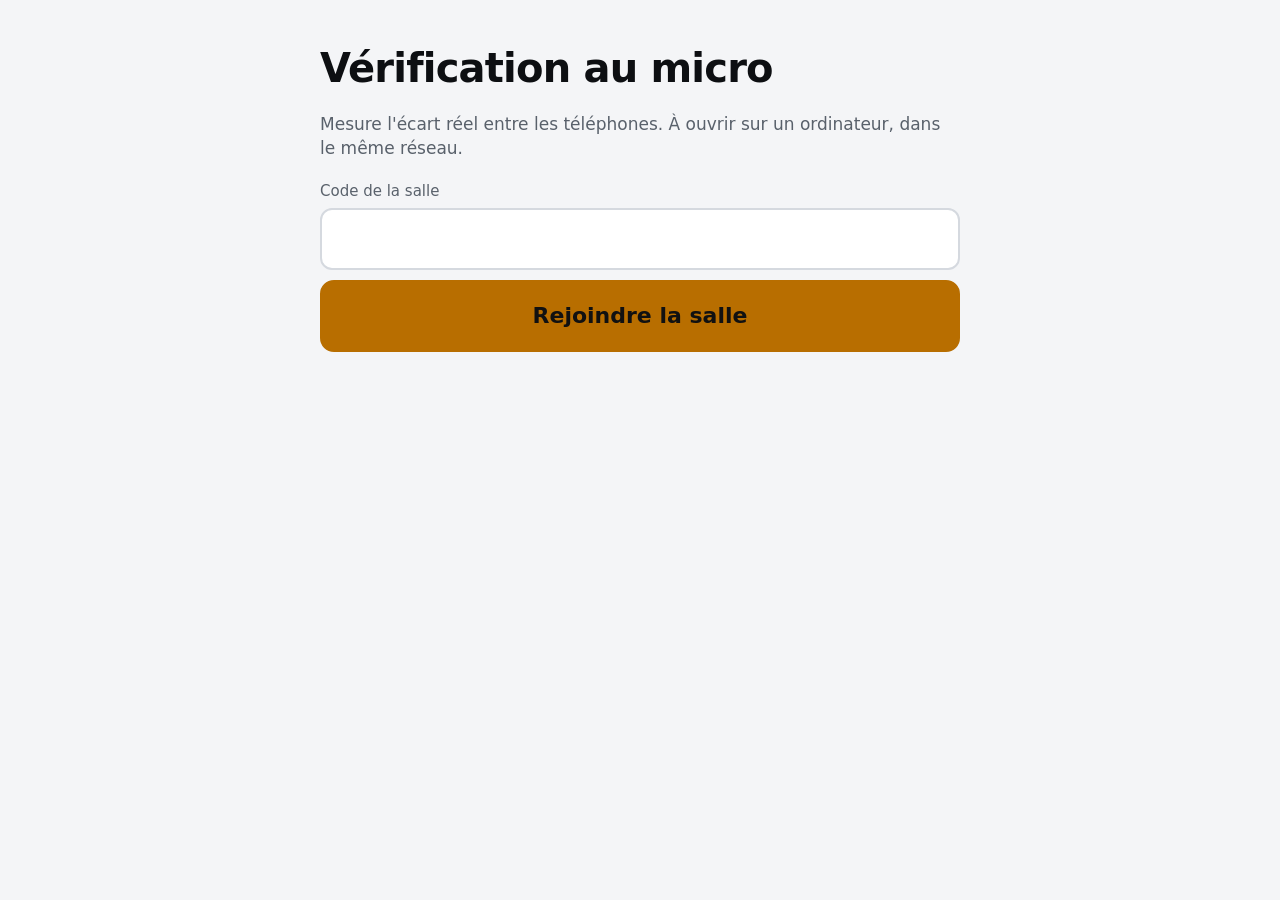
==== verify.html @ 341e8573 "Add files via upload" ====
<!doctype html>
<html lang="fr">
  <head>
    <meta charset="utf-8" />
    <meta name="viewport" content="width=device-width, initial-scale=1" />
    <meta name="color-scheme" content="dark light" />
    <title>Vérification au micro</title>
    <script type="module" crossorigin src="./assets/verify-QfKFQ-KI.js"></script>
    <link rel="modulepreload" crossorigin href="./assets/style-CHm-liLP.js">
    <link rel="stylesheet" crossorigin href="./assets/style-BWfEwQAd.css">
  </head>
  <body>
    <div id="app"></div>
  </body>
</html>
---- assets/style-BWfEwQAd.css ----
:root{--bg:#0d0f12;--panel:#171a1f;--line:#2a2f37;--text:#f2f4f7;--muted:#9aa3ae;--accent:#ffb020;--ok:#2ecc71;--bad:#ff4d4d;--flash:#fff;--lightningcss-light: ;--lightningcss-dark:initial;color-scheme:dark}@media (prefers-color-scheme:light){:root{--bg:#f4f5f7;--panel:#fff;--line:#d5d9df;--text:#0d0f12;--muted:#59616b;--accent:#b86e00;--ok:#128a44;--bad:#c62828;--flash:#000;--lightningcss-light:initial;--lightningcss-dark: ;color-scheme:light}}*{box-sizing:border-box}html,body{background:var(--bg);color:var(--text);margin:0}body{padding:env(safe-area-inset-top) 16px env(safe-area-inset-bottom);-webkit-text-size-adjust:100%;font:17px/1.4 system-ui,-apple-system,Segoe UI,Roboto,sans-serif}main{max-width:640px;margin:0 auto;padding:16px 0 48px}h1{letter-spacing:-.02em;margin:24px 0 0;font-size:40px}h2{color:var(--muted);text-transform:uppercase;letter-spacing:.06em;margin:28px 0 10px;font-size:18px}.sub,.hint,.or{color:var(--muted)}.or{text-align:center;margin:8px 0}.hint{font-size:15px}.field{color:var(--muted);margin:20px 0 10px;font-size:15px;display:block}input{width:100%;font:inherit;color:var(--text);background:var(--panel);border:2px solid var(--line);border-radius:12px;margin-top:6px;padding:14px 16px;font-size:22px;display:block}input:focus{border-color:var(--accent);outline:none}input.invalid{border-color:var(--bad)}button{font:inherit;color:var(--text);background:var(--panel);border:2px solid var(--line);cursor:pointer;-webkit-tap-highlight-color:transparent;border-radius:14px}button:active{transform:scale(.98)}button.big{width:100%;min-height:72px;padding:12px;font-size:22px;font-weight:700;display:block}button.big span{color:var(--muted);font-size:14px;font-weight:400;display:block}button.primary{background:var(--accent);border-color:var(--accent);color:#111}button.primary span{color:#3a2a00}button.small{min-height:48px;padding:8px 14px;font-size:15px}button.small.on{border-color:var(--accent);color:var(--accent)}header{justify-content:space-between;align-items:center;gap:12px;font-size:18px;display:flex}.role{color:var(--accent);font-weight:700}.banner{background:var(--panel);border:3px solid var(--line);border-radius:16px;margin:16px 0;padding:18px}.banner.ok{border-color:var(--ok)}.banner.bad{border-color:var(--bad)}.banner.warn{border-color:var(--accent)}.big-state{font-size:30px;font-weight:800}.banner.ok .big-state{color:var(--ok)}.banner.bad .big-state{color:var(--bad)}.big-num{font-variant-numeric:tabular-nums;font-size:52px;font-weight:800;line-height:1.1}details{background:var(--panel);border:2px solid var(--line);border-radius:16px;padding:12px 16px}summary{cursor:pointer;min-height:32px;font-weight:700}#qr{background:#fff;border-radius:8px;max-width:280px;margin:12px auto;padding:8px}#qr svg{width:100%;height:auto;display:block}.url{color:var(--muted);word-break:break-all;text-align:center;font-size:14px}.tools{flex-wrap:wrap;gap:10px;margin-top:16px;display:flex}.device{background:var(--panel);border:2px solid var(--line);border-left-width:8px;border-radius:14px;margin-bottom:10px;padding:12px 14px}.device.ok{border-left-color:var(--ok)}.device.bad{border-left-color:var(--bad)}.dhead{flex-wrap:wrap;align-items:baseline;gap:8px;display:flex}.dhead b{font-size:20px}.dhead small{color:var(--muted)}.dhead em{margin-left:auto;font-style:normal;font-weight:700}.device.ok em{color:var(--ok)}.device.bad em{color:var(--bad)}.metrics{grid-template-columns:repeat(auto-fill,minmax(140px,1fr));gap:6px 12px;margin-top:8px;display:grid}.m span{color:var(--muted);font-size:13px;display:block}.m b{font-variant-numeric:tabular-nums}#flashlayer{background:var(--flash);opacity:0;pointer-events:none;position:fixed;inset:0}#flashlayer.on{opacity:1}.hidden{display:none!important}a{color:var(--accent)}.syncline{background:var(--panel);border:2px solid var(--line);border-radius:12px;margin:12px 0;padding:10px 14px;font-size:15px}.syncline.ok{border-color:var(--ok)}.syncline.ok b{color:var(--ok)}.syncline.bad{border-color:var(--bad)}.syncline.bad b{color:var(--bad);font-size:20px}.syncline.warn{border-color:var(--accent)}.beat{text-align:center;background:var(--panel);border:3px solid var(--line);border-radius:20px;margin:12px 0;padding:12px}.beatlabel{color:var(--muted);text-transform:uppercase;letter-spacing:.06em;font-size:20px;font-weight:700}.beatnum{font-variant-numeric:tabular-nums;font-size:min(44vw,240px);font-weight:900;line-height:1}.beat.playing.downbeat .beatnum{color:var(--accent)}.beat.countin{border-color:var(--accent)}.beat.countin .beatlabel{color:var(--accent)}.dots{justify-content:center;gap:14px;min-height:26px;display:flex}.dots i{background:var(--line);border-radius:50%;width:22px;height:22px}.dots i.on{background:var(--accent)}.transport{margin:12px 0}.tempo{justify-content:center;align-items:center;gap:8px;margin:12px 0;display:flex}.tempo>div{text-align:center;min-width:110px}.tempo b{font-variant-numeric:tabular-nums;font-size:44px;line-height:1;display:block}.tempo span{color:var(--muted);font-size:13px}.tempo button{min-width:56px;min-height:56px;font-size:18px;font-weight:700}button.big.stop{background:var(--bad);border-color:var(--bad);color:#fff}details{margin-top:14px}input[type=range]{height:44px;accent-color:var(--accent);background:0 0;border:none;padding:0}main.wide{max-width:980px}.steps{padding-left:20px}.steps li{margin:6px 0}.scroll{overflow-x:auto}table{border-collapse:collapse;font-variant-numeric:tabular-nums;width:100%;margin-top:16px}th,td{text-align:left;border-bottom:1px solid var(--line);white-space:nowrap;padding:8px 10px}th{color:var(--muted);font-size:13px;font-weight:600}tr.ok td:first-child{box-shadow:inset 6px 0 var(--ok)}tr.bad td:first-child{box-shadow:inset 6px 0 var(--bad)}.kpis{grid-template-columns:repeat(auto-fit,minmax(180px,1fr));gap:10px;margin-top:16px;display:grid}.kpi{background:var(--panel);border:2px solid var(--line);border-radius:14px;padding:12px 14px}.kpi.ok{border-color:var(--ok)}.kpi.bad{border-color:var(--bad)}.kpi span,.kpi small{color:var(--muted);font-size:13px;display:block}.kpi b{font-variant-numeric:tabular-nums;font-size:30px}button:disabled{opacity:.5}
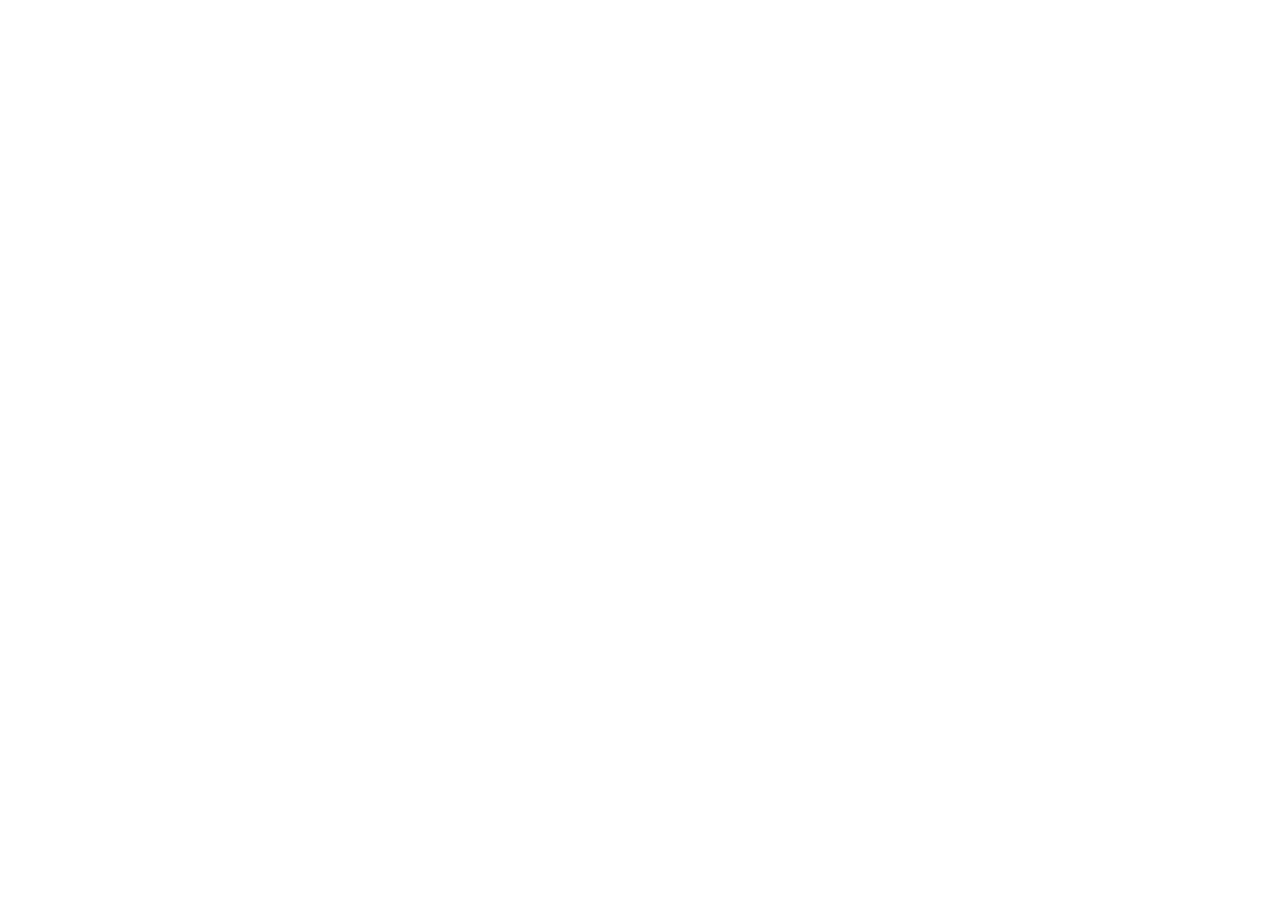
==== commit 5ee2dd8e: "Add files via upload" ====
--- a/verify.html
+++ b/verify.html
@@ -5,9 +5,9 @@
     <meta name="viewport" content="width=device-width, initial-scale=1" />
     <meta name="color-scheme" content="dark light" />
     <title>Vérification au micro</title>
-    <script type="module" crossorigin src="./assets/verify-QfKFQ-KI.js"></script>
-    <link rel="modulepreload" crossorigin href="./assets/style-CHm-liLP.js">
-    <link rel="stylesheet" crossorigin href="./assets/style-BWfEwQAd.css">
+    <script type="module" crossorigin src="./assets/verify-Cnjg03ib.js"></script>
+    <link rel="modulepreload" crossorigin href="./assets/style-BR41Qc20.js">
+    <link rel="stylesheet" crossorigin href="./assets/style-CN7kV2zy.css">
   </head>
   <body>
     <div id="app"></div>
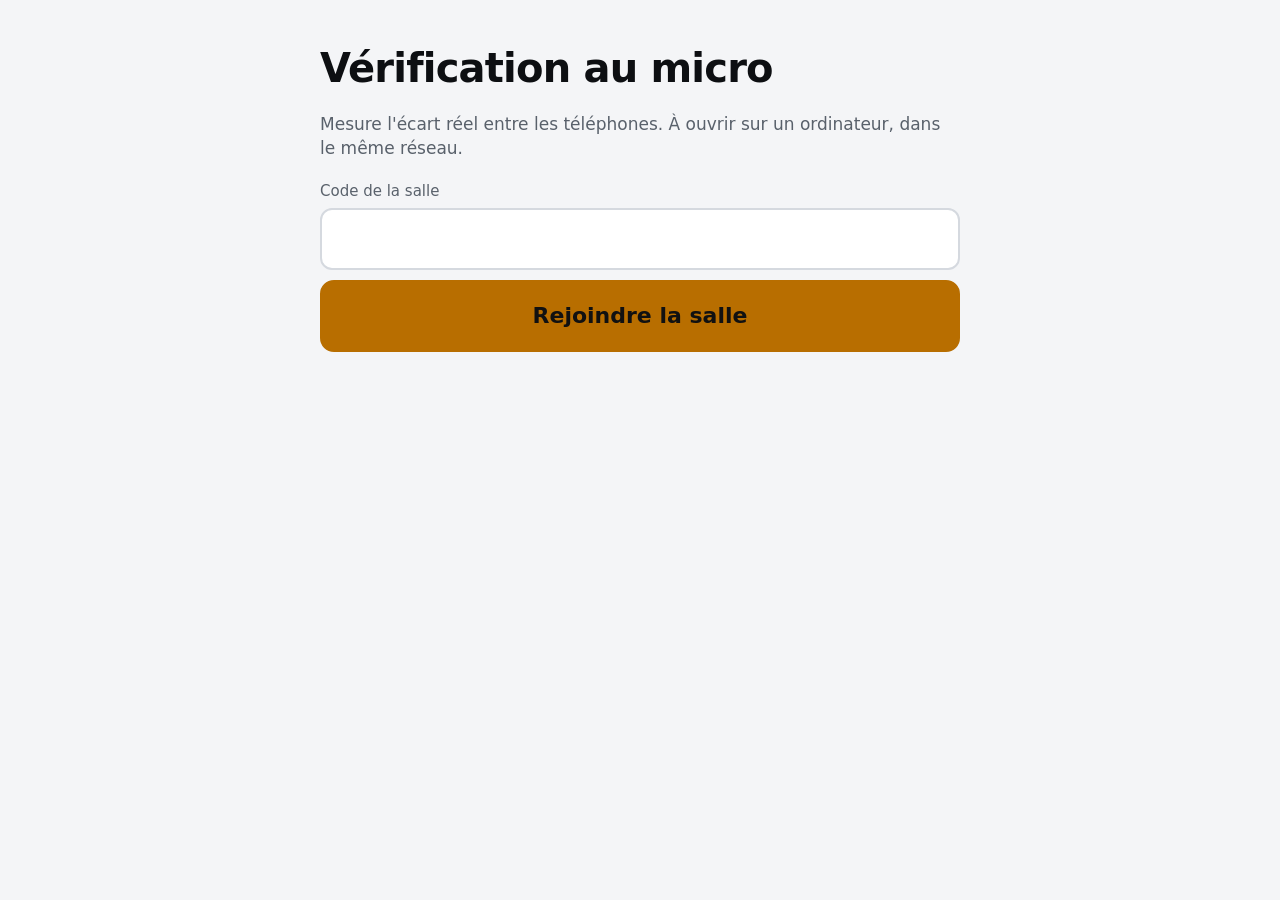
==== commit f933380d: "Add files via upload" ====
--- a/verify.html
+++ b/verify.html
@@ -5,9 +5,9 @@
     <meta name="viewport" content="width=device-width, initial-scale=1" />
     <meta name="color-scheme" content="dark light" />
     <title>Vérification au micro</title>
-    <script type="module" crossorigin src="./assets/verify-Cnjg03ib.js"></script>
-    <link rel="modulepreload" crossorigin href="./assets/style-BR41Qc20.js">
-    <link rel="stylesheet" crossorigin href="./assets/style-CN7kV2zy.css">
+    <script type="module" crossorigin src="./verify-CCEXPp6Q.js"></script>
+    <link rel="modulepreload" crossorigin href="./style-I3SqId_m.js">
+    <link rel="stylesheet" crossorigin href="./style-CN7kV2zy.css">
   </head>
   <body>
     <div id="app"></div>
--- a/style-CN7kV2zy.css
+++ b/style-CN7kV2zy.css
@@ -0,0 +1 @@
+:root{--bg:#0d0f12;--panel:#171a1f;--line:#2a2f37;--text:#f2f4f7;--muted:#9aa3ae;--accent:#ffb020;--ok:#2ecc71;--bad:#ff4d4d;--flash:#fff;--lightningcss-light: ;--lightningcss-dark:initial;color-scheme:dark}@media (prefers-color-scheme:light){:root{--bg:#f4f5f7;--panel:#fff;--line:#d5d9df;--text:#0d0f12;--muted:#59616b;--accent:#b86e00;--ok:#128a44;--bad:#c62828;--flash:#000;--lightningcss-light:initial;--lightningcss-dark: ;color-scheme:light}}*{box-sizing:border-box}html,body{background:var(--bg);color:var(--text);margin:0}body{padding:env(safe-area-inset-top) 16px env(safe-area-inset-bottom);-webkit-text-size-adjust:100%;font:17px/1.4 system-ui,-apple-system,Segoe UI,Roboto,sans-serif}main{max-width:640px;margin:0 auto;padding:16px 0 48px}h1{letter-spacing:-.02em;margin:24px 0 0;font-size:40px}h2{color:var(--muted);text-transform:uppercase;letter-spacing:.06em;margin:28px 0 10px;font-size:18px}.sub,.hint,.or{color:var(--muted)}.or{text-align:center;margin:8px 0}.hint{font-size:15px}.field{color:var(--muted);margin:20px 0 10px;font-size:15px;display:block}input{width:100%;font:inherit;color:var(--text);background:var(--panel);border:2px solid var(--line);border-radius:12px;margin-top:6px;padding:14px 16px;font-size:22px;display:block}input:focus{border-color:var(--accent);outline:none}input.invalid{border-color:var(--bad)}button{font:inherit;color:var(--text);background:var(--panel);border:2px solid var(--line);cursor:pointer;-webkit-tap-highlight-color:transparent;border-radius:14px}button:active{transform:scale(.98)}button.big{width:100%;min-height:72px;padding:12px;font-size:22px;font-weight:700;display:block}button.big span{color:var(--muted);font-size:14px;font-weight:400;display:block}button.primary{background:var(--accent);border-color:var(--accent);color:#111}button.primary span{color:#3a2a00}button.small{min-height:48px;padding:8px 14px;font-size:15px}button.small.on{border-color:var(--accent);color:var(--accent)}header{justify-content:space-between;align-items:center;gap:12px;font-size:18px;display:flex}.role{color:var(--accent);font-weight:700}.banner{background:var(--panel);border:3px solid var(--line);border-radius:16px;margin:16px 0;padding:18px}.banner.ok{border-color:var(--ok)}.banner.bad{border-color:var(--bad)}.banner.warn{border-color:var(--accent)}.big-state{font-size:30px;font-weight:800}.banner.ok .big-state{color:var(--ok)}.banner.bad .big-state{color:var(--bad)}.big-num{font-variant-numeric:tabular-nums;font-size:52px;font-weight:800;line-height:1.1}details{background:var(--panel);border:2px solid var(--line);border-radius:16px;padding:12px 16px}summary{cursor:pointer;min-height:32px;font-weight:700}#qr svg{width:100%;height:auto;display:block}.url{color:var(--muted);word-break:break-all;text-align:center;font-size:14px}.tools{flex-wrap:wrap;gap:10px;margin-top:16px;display:flex}.device{background:var(--panel);border:2px solid var(--line);border-left-width:8px;border-radius:14px;margin-bottom:10px;padding:12px 14px}.device.ok{border-left-color:var(--ok)}.device.bad{border-left-color:var(--bad)}.dhead{flex-wrap:wrap;align-items:baseline;gap:8px;display:flex}.dhead b{font-size:20px}.dhead small{color:var(--muted)}.dhead em{margin-left:auto;font-style:normal;font-weight:700}.device.ok em{color:var(--ok)}.device.bad em{color:var(--bad)}.metrics{grid-template-columns:repeat(auto-fill,minmax(140px,1fr));gap:6px 12px;margin-top:8px;display:grid}.m span{color:var(--muted);font-size:13px;display:block}.m b{font-variant-numeric:tabular-nums}#flashlayer{background:var(--flash);opacity:0;pointer-events:none;position:fixed;inset:0}#flashlayer.on{opacity:1}.hidden{display:none!important}a{color:var(--accent)}.syncline{background:var(--panel);border:2px solid var(--line);border-radius:12px;margin:12px 0;padding:10px 14px;font-size:15px}.syncline.ok{border-color:var(--ok)}.syncline.ok b{color:var(--ok)}.syncline.bad{border-color:var(--bad)}.syncline.bad b{color:var(--bad);font-size:20px}.syncline.warn{border-color:var(--accent)}.beat{text-align:center;background:var(--panel);border:3px solid var(--line);border-radius:20px;margin:12px 0;padding:12px}.beatlabel{color:var(--muted);text-transform:uppercase;letter-spacing:.06em;font-size:20px;font-weight:700}.beatnum{font-variant-numeric:tabular-nums;font-size:min(44vw,240px);font-weight:900;line-height:1}.beat.playing.downbeat .beatnum{color:var(--accent)}.beat.countin{border-color:var(--accent)}.beat.countin .beatlabel{color:var(--accent)}.dots{flex-wrap:wrap;justify-content:center;align-items:center;gap:10px;min-height:48px;display:flex}.dots i{--w:1;height:34px;min-width:calc(34px * var(--w) + 10px * (var(--w) - 1));background:var(--line);cursor:pointer;border-radius:17px}.dots i.N{height:22px}.dots i.M{height:22px;box-shadow:inset 0 0 0 3px var(--line);background:0 0}.dots i.on{background:var(--accent)}.dots i.M.on{box-shadow:inset 0 0 0 3px var(--accent);background:0 0}.transport{margin:12px 0}.tempo{justify-content:center;align-items:center;gap:8px;margin:12px 0;display:flex}.tempo>div{text-align:center;min-width:110px}.tempo b{font-variant-numeric:tabular-nums;font-size:44px;line-height:1;display:block}.tempo span{color:var(--muted);font-size:13px}.tempo button{min-width:56px;min-height:56px;font-size:18px;font-weight:700}button.big.stop{background:var(--bad);border-color:var(--bad);color:#fff}details{margin-top:14px}input[type=range]{height:44px;accent-color:var(--accent);background:0 0;border:none;padding:0}main.wide{max-width:980px}.steps{padding-left:20px}.steps li{margin:6px 0}.scroll{overflow-x:auto}table{border-collapse:collapse;font-variant-numeric:tabular-nums;width:100%;margin-top:16px}th,td{text-align:left;border-bottom:1px solid var(--line);white-space:nowrap;padding:8px 10px}th{color:var(--muted);font-size:13px;font-weight:600}tr.ok td:first-child{box-shadow:inset 6px 0 var(--ok)}tr.bad td:first-child{box-shadow:inset 6px 0 var(--bad)}.kpis{grid-template-columns:repeat(auto-fit,minmax(180px,1fr));gap:10px;margin-top:16px;display:grid}.kpi{background:var(--panel);border:2px solid var(--line);border-radius:14px;padding:12px 14px}.kpi.ok{border-color:var(--ok)}.kpi.bad{border-color:var(--bad)}.kpi span,.kpi small{color:var(--muted);font-size:13px;display:block}.kpi b{font-variant-numeric:tabular-nums;font-size:30px}button:disabled{opacity:.5}h3{color:var(--muted);text-transform:uppercase;letter-spacing:.06em;margin:22px 0 8px;font-size:15px}.tabs{z-index:5;background:var(--bg);grid-template-columns:repeat(4,1fr);gap:6px;padding:8px 0;display:grid;position:sticky;top:0}.tabs button{min-height:48px;font-size:15px;font-weight:700}.tabs button.on{border-color:var(--accent);color:var(--accent)}.chips{flex-wrap:wrap;gap:8px;margin:8px 0;display:flex}.chip{border-radius:12px;min-width:56px;min-height:48px;padding:6px 14px;font-size:17px;font-weight:700}.chip.on{background:var(--accent);border-color:var(--accent);color:#111}.leadbar{color:var(--muted);justify-content:space-between;align-items:center;gap:10px;margin:6px 0;display:flex}.leadbar .me{color:var(--ok);font-weight:700}.controls{border:none;min-width:0;margin:0;padding:0}.controls:disabled{opacity:.45}.controls input[type=range]{width:100%}.custom{flex-wrap:wrap;align-items:center;gap:8px;margin:8px 0;display:flex}.custom input,.custom select{width:auto;margin:0;padding:10px;font-size:18px}.custom #cnum{width:80px}.custom #cgroups{flex:1;min-width:140px}select{font:inherit;color:var(--text);background:var(--panel);border:2px solid var(--line);border-radius:10px;padding:10px;font-size:17px}.field.inline{align-items:center;gap:10px;margin:8px 0;display:flex}.field.inline select{flex:1;min-width:0}.songbar{background:var(--panel);border:2px solid var(--line);border-radius:14px;margin:8px 0;padding:12px 14px}.songbar b{font-size:20px}.songbar .small{margin-top:6px}.chart{background:var(--panel);border:2px solid var(--line);scroll-behavior:smooth;border-radius:14px;max-height:46vh;margin:10px 0;padding:4px 10px 10px;overflow-y:auto}.chart h4{color:var(--accent);margin:12px 0 6px;font-size:15px}.chart h4 small{color:var(--muted);font-weight:400}.bars{grid-template-columns:repeat(4,1fr);gap:4px;display:grid}.bar{text-align:center;border:2px solid var(--line);word-break:break-word;border-radius:8px;justify-content:center;align-items:center;min-height:52px;padding:4px;font-size:19px;font-weight:700;display:flex}.bar.next{border-color:var(--muted)}.bar.cur{background:var(--accent);border-color:var(--accent);color:#111}.bar.cur .dim{color:#3a2a00}.dim{color:var(--muted);font-weight:400}.libtools{flex-wrap:wrap;gap:8px;margin:12px 0;display:flex}.filebtn{border:2px solid var(--line);background:var(--panel);cursor:pointer;border-radius:14px;align-items:center;min-height:48px;padding:8px 14px;font-size:15px;display:inline-flex}.songcard{background:var(--panel);border:2px solid var(--line);border-radius:14px;margin:10px 0;padding:12px 14px}.songcard b{font-size:19px}.row{flex-wrap:wrap;gap:8px;margin-top:8px;display:flex}button.primary.small{background:var(--accent);border-color:var(--accent);color:#111;font-weight:700}button.danger{color:var(--bad)}.editor textarea{width:100%;min-height:50vh;color:var(--text);background:var(--panel);border:2px solid var(--line);border-radius:12px;padding:12px;font:15px/1.5 ui-monospace,Menlo,Consolas,monospace}.editor .err{color:var(--bad)}.help pre{white-space:pre-wrap;color:var(--muted);font-size:13px}#toast{left:16px;right:16px;bottom:calc(16px + env(safe-area-inset-bottom));background:var(--text);max-width:600px;color:var(--bg);opacity:0;pointer-events:none;z-index:20;border-radius:12px;margin:0 auto;padding:14px 16px;font-weight:600;transition:all .2s;position:fixed;transform:translateY(20px)}#toast.on{opacity:1;transform:none}#qr{background:#fff;border-radius:8px;max-width:280px;margin:12px auto;padding:8px}
